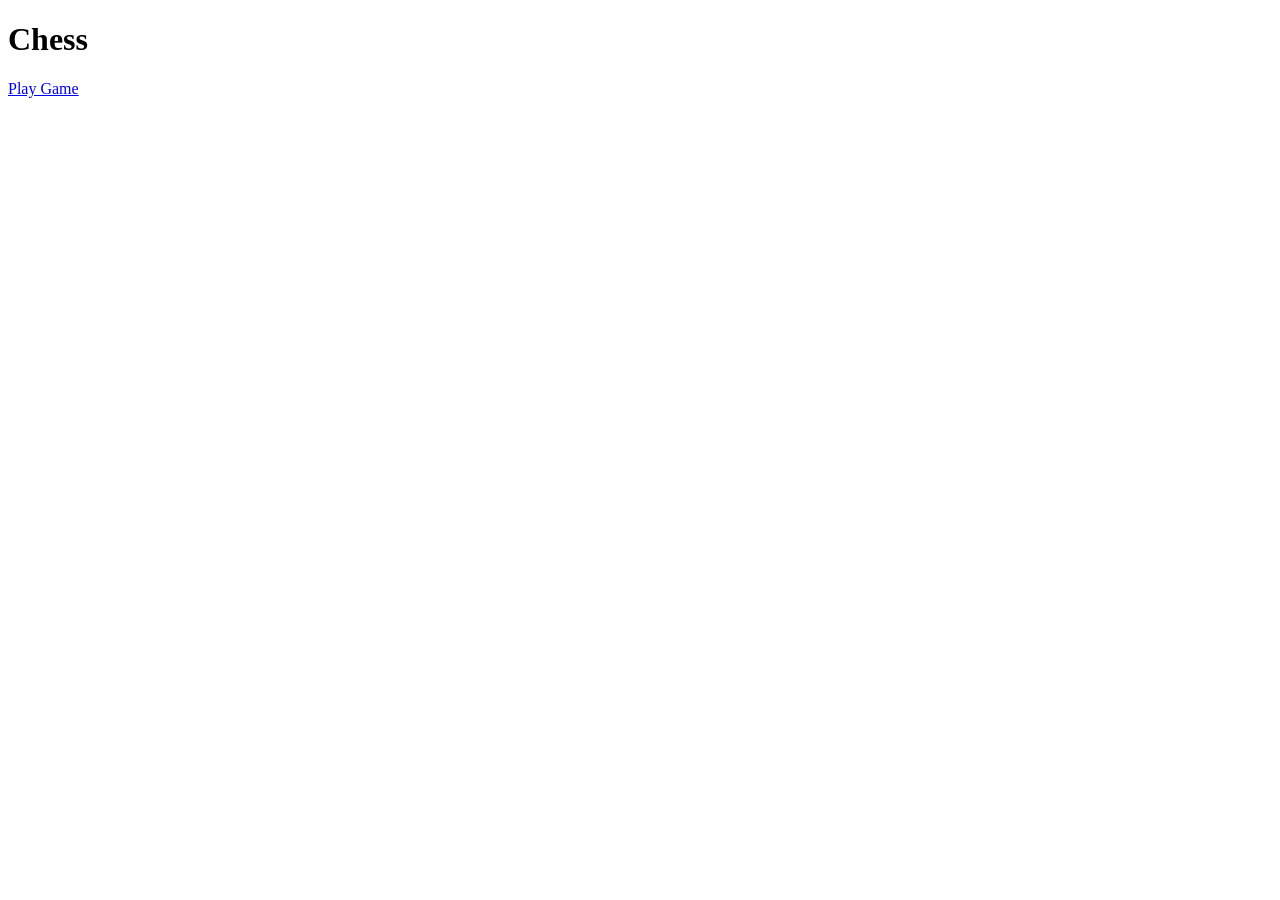
==== chess/index.html @ fb95e5c1 "Add files via upload" ====
<!DOCTYPE html>
<html>
<head>
    <title>Chess</title>
    <link rel="stylesheet" href="stylesheets/menustyle.css">
</head>

<body>

    <main class="menu">
        <h1>Chess</h1>
        <a href="game">Play Game</a>    
    </main>

</body>
</html>
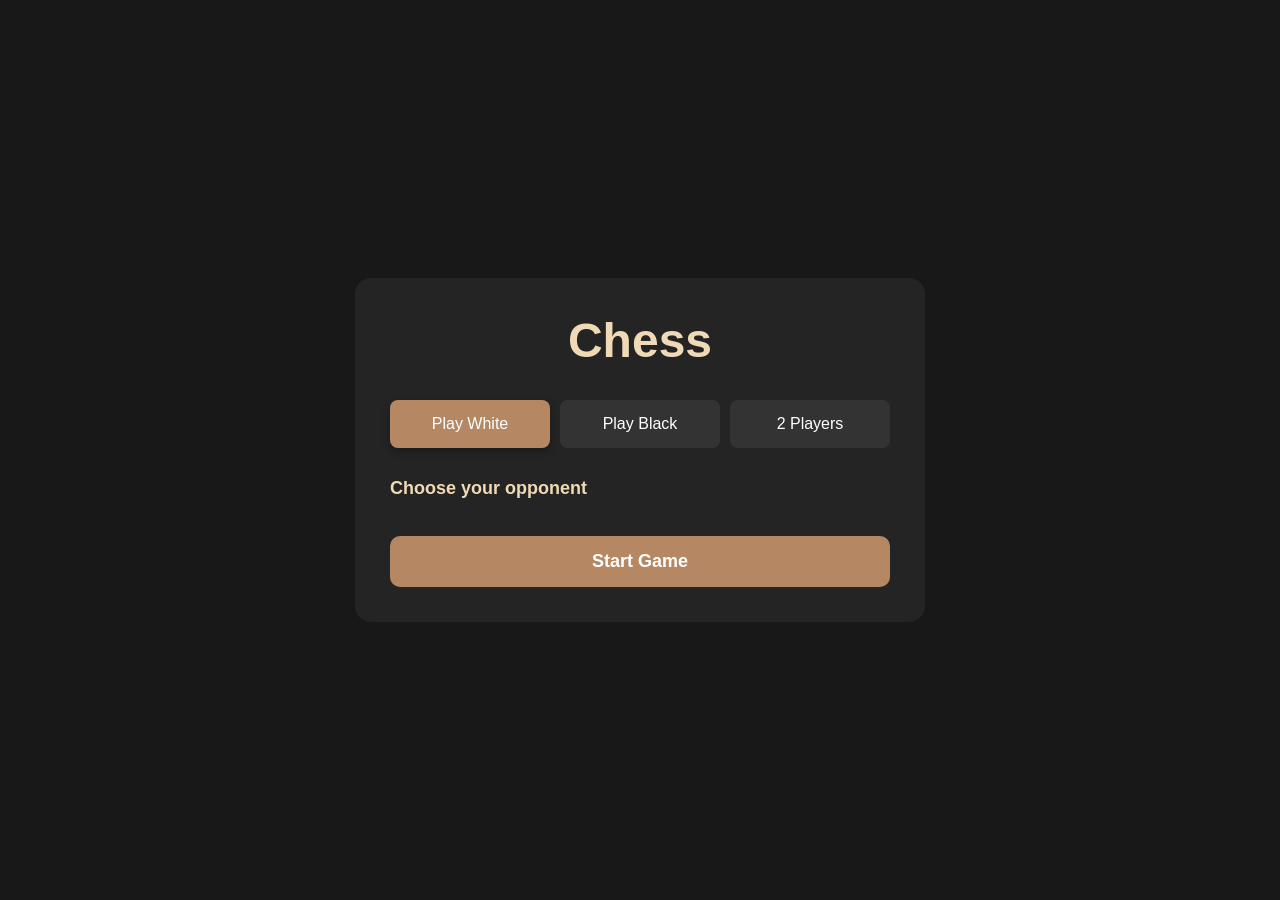
==== commit f8f8a097: "Update index.html" ====
--- a/chess/index.html
+++ b/chess/index.html
@@ -1,6 +1,7 @@
 <!DOCTYPE html>
 <html>
 <head>
+    <meta charset="UTF-8">
     <title>Chess</title>
     <link rel="stylesheet" href="stylesheets/menustyle.css">
 </head>
@@ -9,8 +10,23 @@
 
     <main class="menu">
         <h1>Chess</h1>
-        <a href="game">Play Game</a>    
+
+        <div class="game-modes">
+            <button class="selected" data-style="whitebot">Play White</button>
+            <button data-style="blackbot">Play Black</button>
+            <button data-style="twoplayer">2 Players</button>
+        </div>
+
+        <div class="bot-selection">
+            <h2>Choose your opponent</h2>
+
+            <div class="bot-list" id="bot-list"></div>
+        </div>
+
+        <button id="start-game">Start Game</button>    
     </main>
+
+    <script src="menu.js"></script>
 
 </body>
 </html>
--- a/chess/stylesheets/menustyle.css
+++ b/chess/stylesheets/menustyle.css
@@ -0,0 +1,190 @@
+body {
+    margin: 0;
+    min-height: 100vh;
+
+    display: flex;
+    justify-content: center;
+    align-items: center;
+
+    background-color: #181818;
+    color: white;
+
+    font-family: Arial, sans-serif;
+}
+
+.menu {
+    width: 90%;
+    max-width: 500px;
+
+    padding: 35px;
+
+    background-color: #242424;
+
+    border-radius: 16px;
+}
+
+h1 {
+    margin-top: 0;
+
+    font-size: 48px;
+    text-align: center;
+
+    color: #f0d9b5;
+}
+
+.game-modes {
+    display: flex;
+    gap: 10px;
+}
+
+.game-modes button {
+    flex: 1;
+
+    padding: 15px;
+
+    background-color: #333;
+    color: white;
+
+    border: none;
+    border-radius: 8px;
+
+    font-size: 16px;
+    cursor: pointer;
+
+    transition: background-color 0.15s;
+}
+
+.game-modes button:hover {
+    background-color: #444;
+}
+
+.game-modes button.selected {
+    background-color: #b58863;
+    color: white;
+
+    box-shadow: 0 3px 8px rgba(0, 0, 0, 0.3);
+}
+
+.bot-selection {
+    margin-top: 30px;
+}
+
+.bot-selection h2 {
+    margin: 0 0 12px;
+
+    font-size: 18px;
+    color: #f0d9b5;
+}
+
+.bot-list {
+    display: flex;
+    flex-direction: column;
+    gap: 10px;
+}
+
+.bot-card {
+    width: 100%;
+
+    display: flex;
+    align-items: center;
+
+    padding: 15px;
+
+    background-color: #333;
+    color: white;
+
+    border: 2px solid transparent;
+    border-radius: 10px;
+
+    text-align: left;
+    cursor: pointer;
+
+    transition:
+        background-color 0.15s,
+        border-color 0.15s;
+}
+
+.bot-icon {
+    width: 45px;
+
+    font-size: 32px;
+    text-align: center;
+
+    margin-right: 15px;
+}
+
+.bot-info {
+    flex: 1;
+}
+
+.bot-name {
+    font-size: 17px;
+    font-weight: bold;
+}
+
+.bot-description {
+    margin-top: 3px;
+
+    font-size: 13px;
+    color: #aaa;
+}
+
+.bot-difficulty {
+    margin-top: 6px;
+
+    font-size: 12px;
+    color: #ccc;
+}
+
+.bot-elo {
+    margin-left: 15px;
+
+    font-size: 18px;
+    font-weight: bold;
+
+    text-align: right;
+}
+
+.bot-elo span {
+    display: block;
+
+    margin-top: 2px;
+
+    font-size: 10px;
+    font-weight: normal;
+
+    color: #999;
+}
+
+.bot-card:hover {
+    background-color: #3d3d3d;
+}
+
+.bot-card.selected {
+    background-color: #332b25;
+    border-color: #b58863;
+}
+
+#start-game {
+    width: 100%;
+
+    margin-top: 25px;
+    padding: 15px;
+
+    background-color: #b58863;
+    color: white;
+
+    border: none;
+    border-radius: 10px;
+
+    font-size: 18px;
+    font-weight: bold;
+
+    cursor: pointer;
+
+    transition: background-color 0.15s;
+}
+
+#start-game:hover {
+    background-color: #c79a78;
+}
